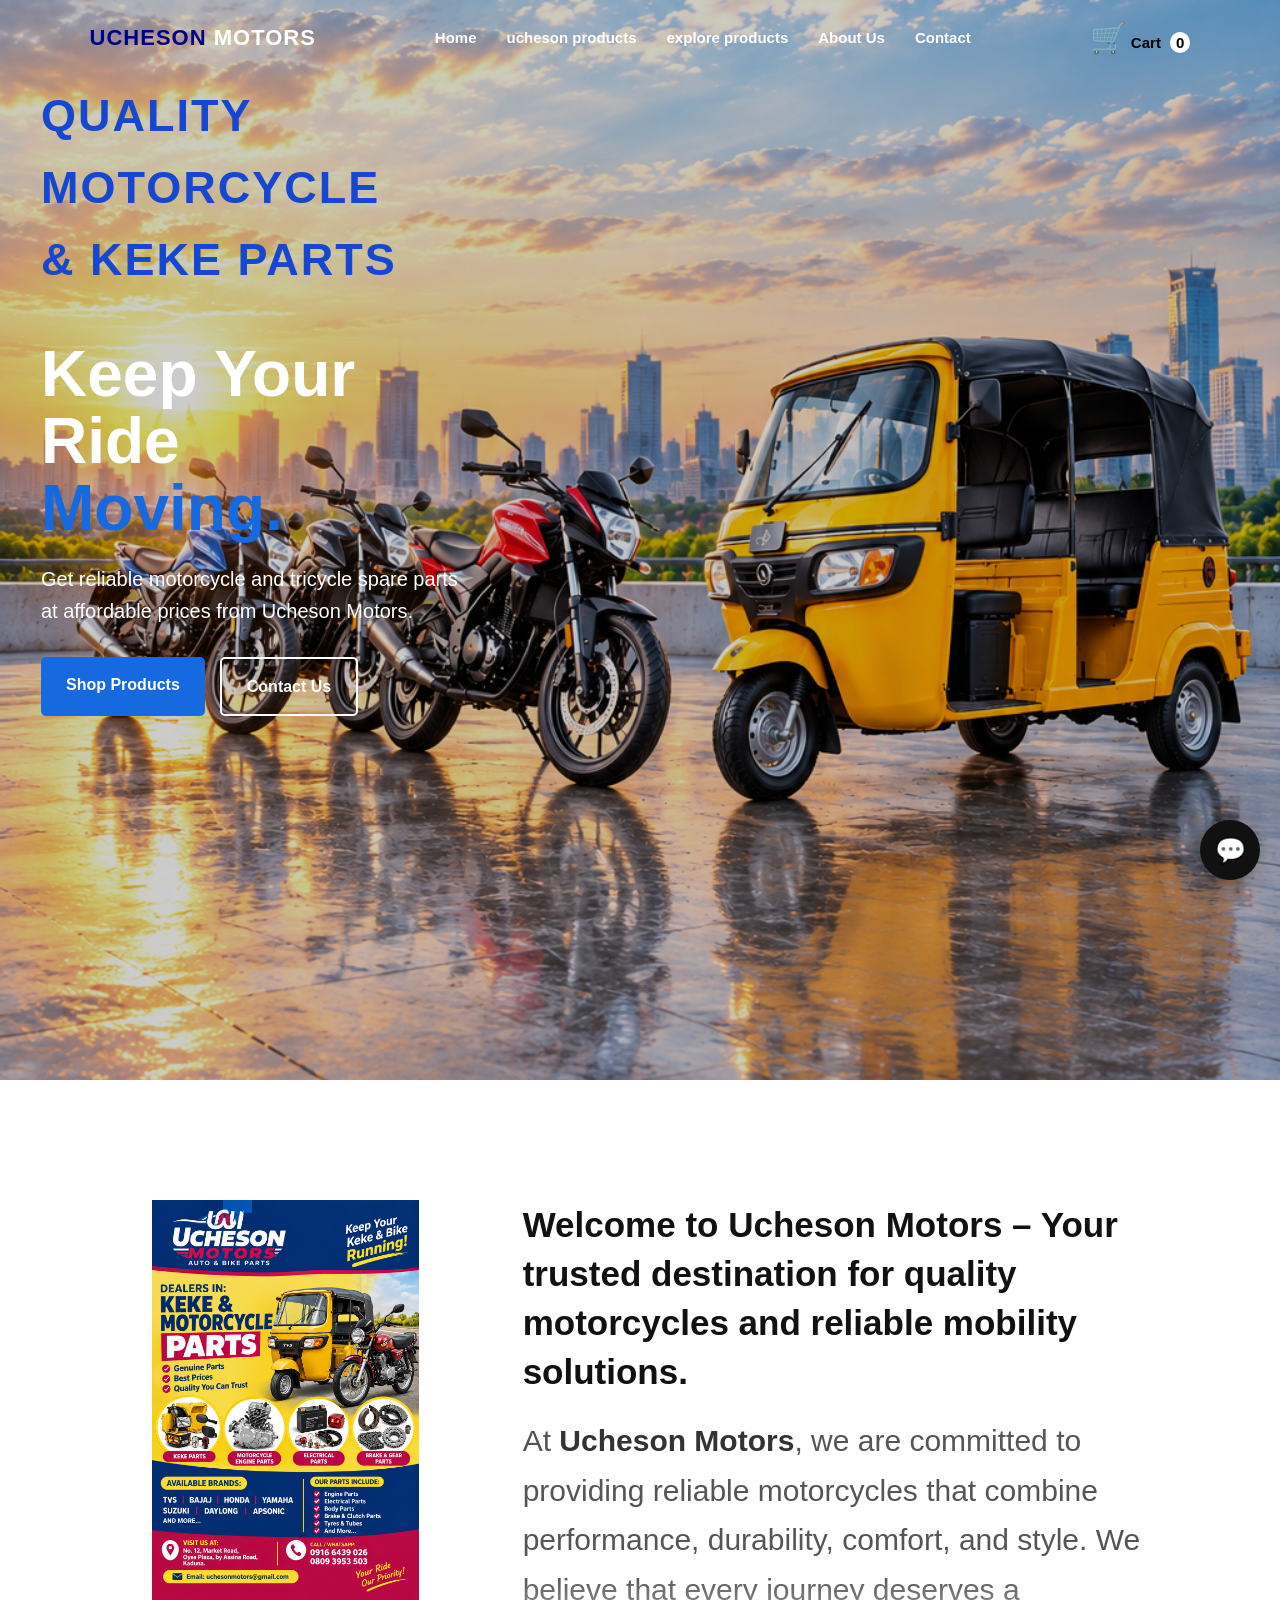
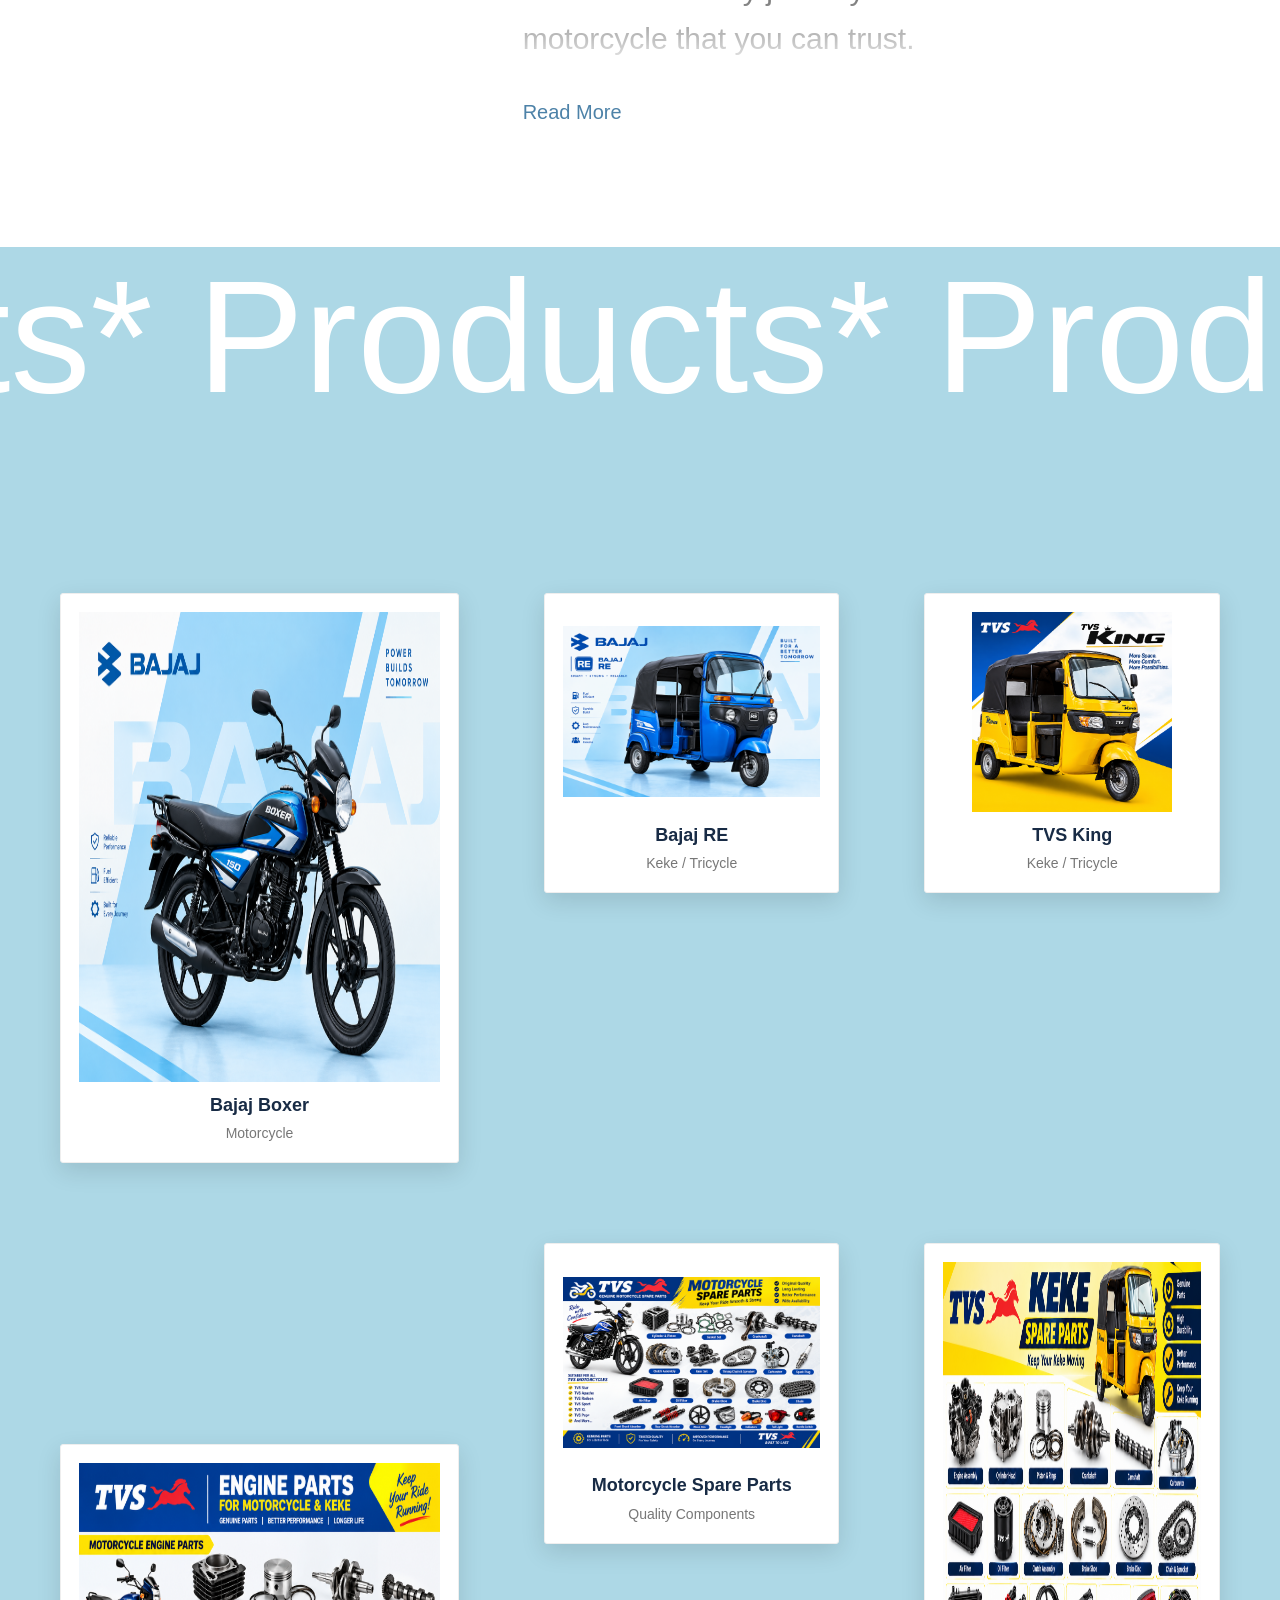
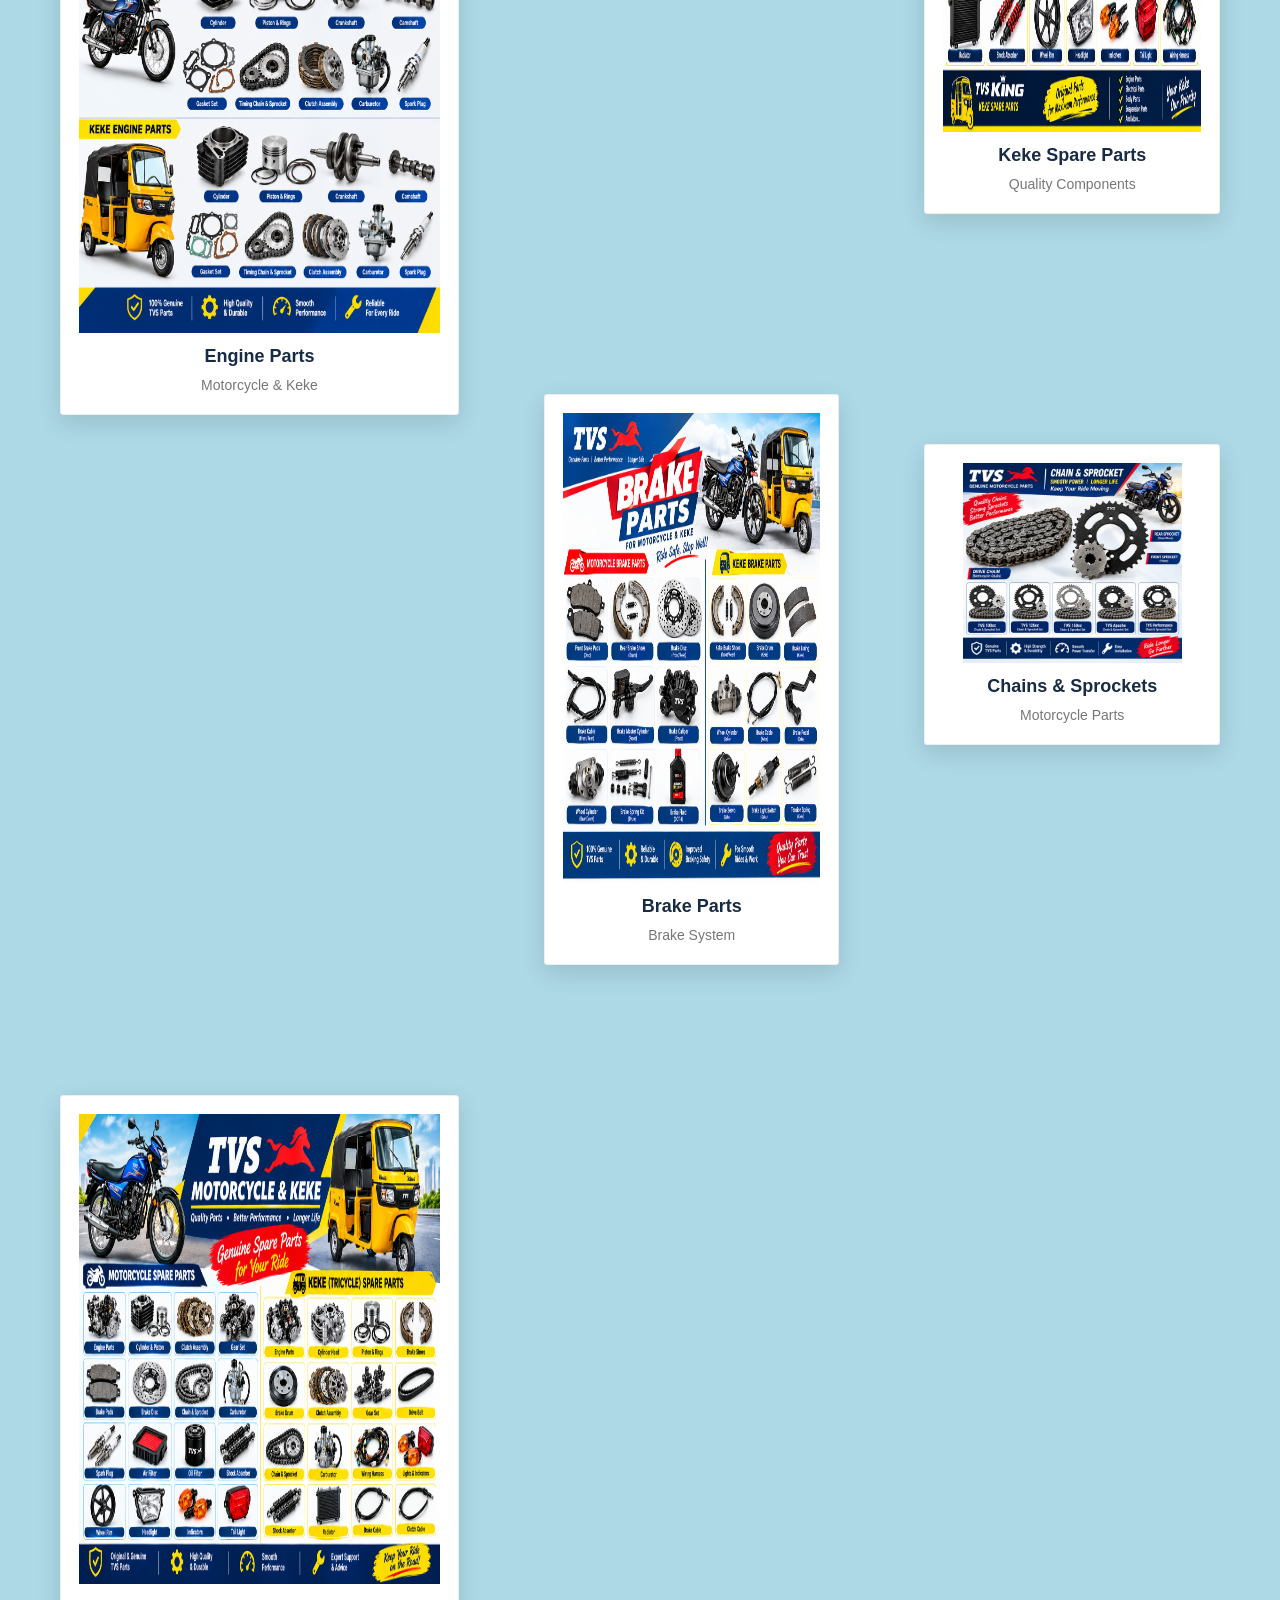
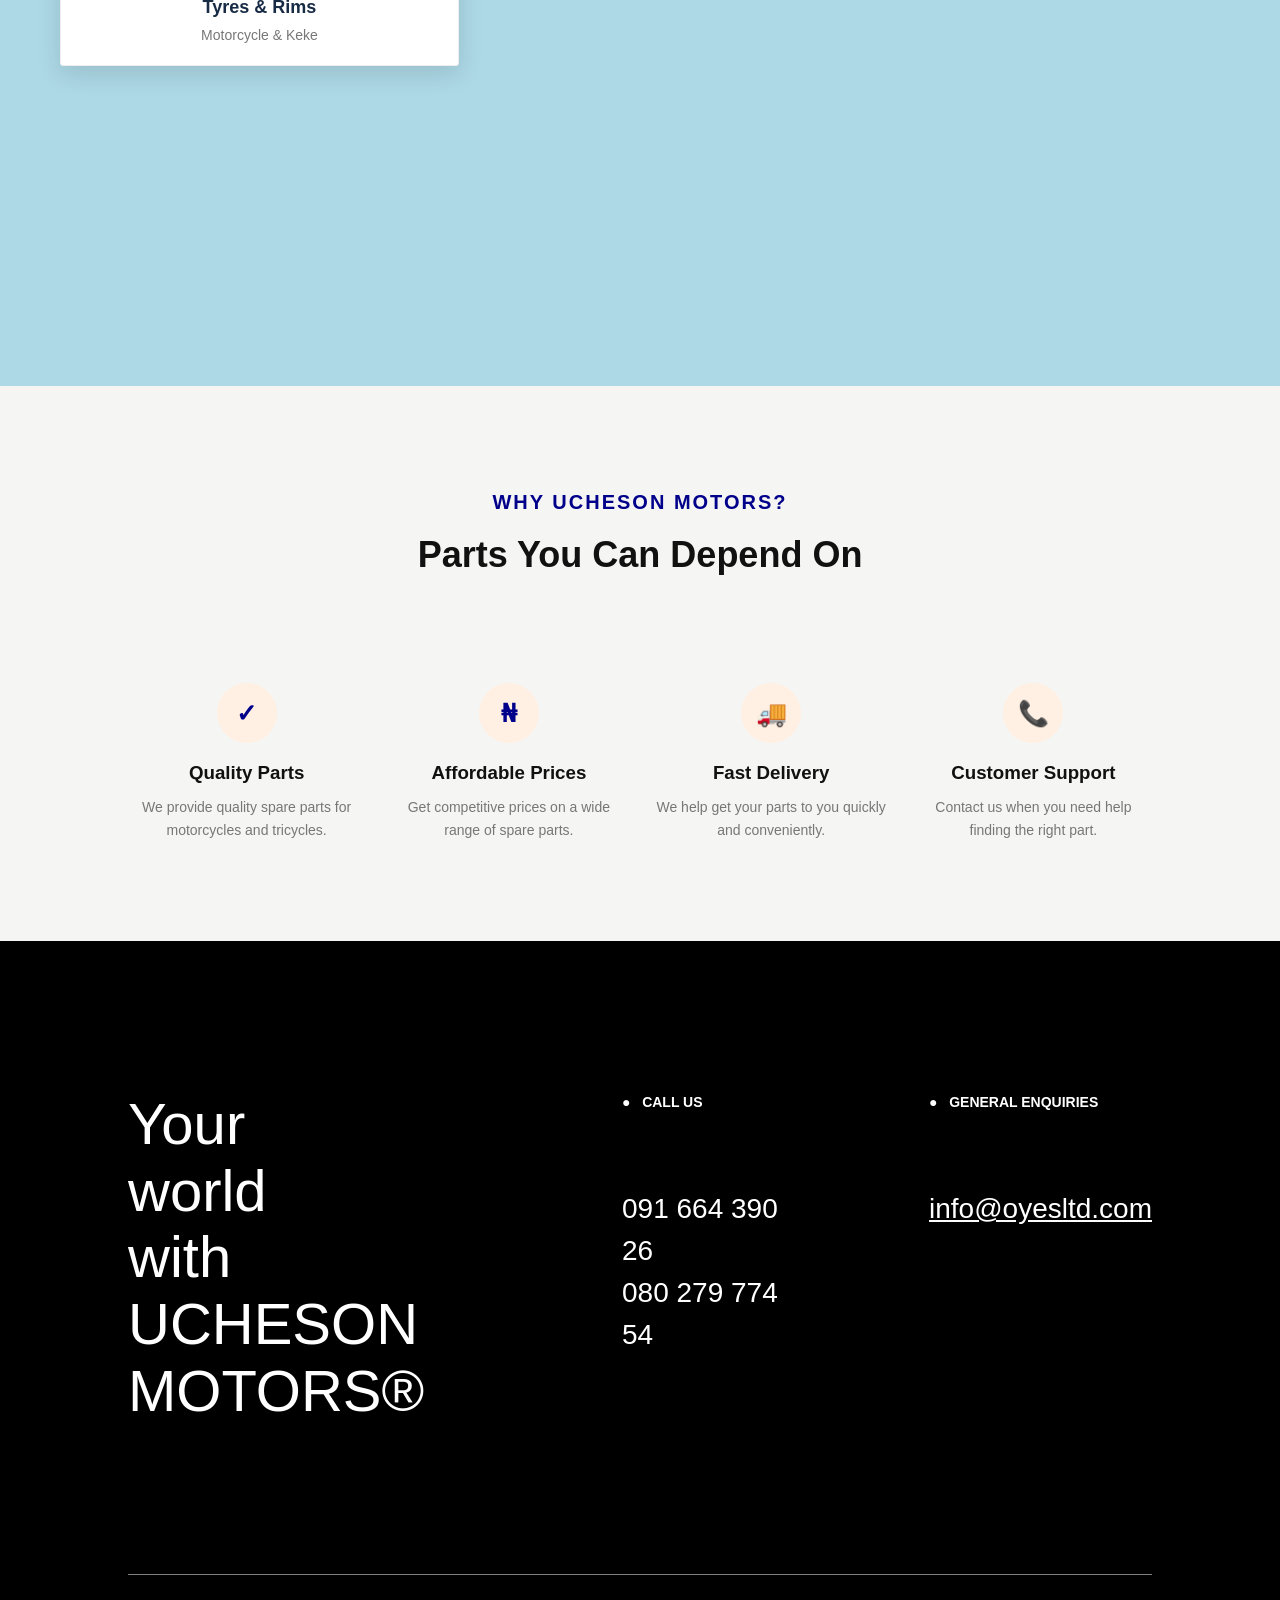
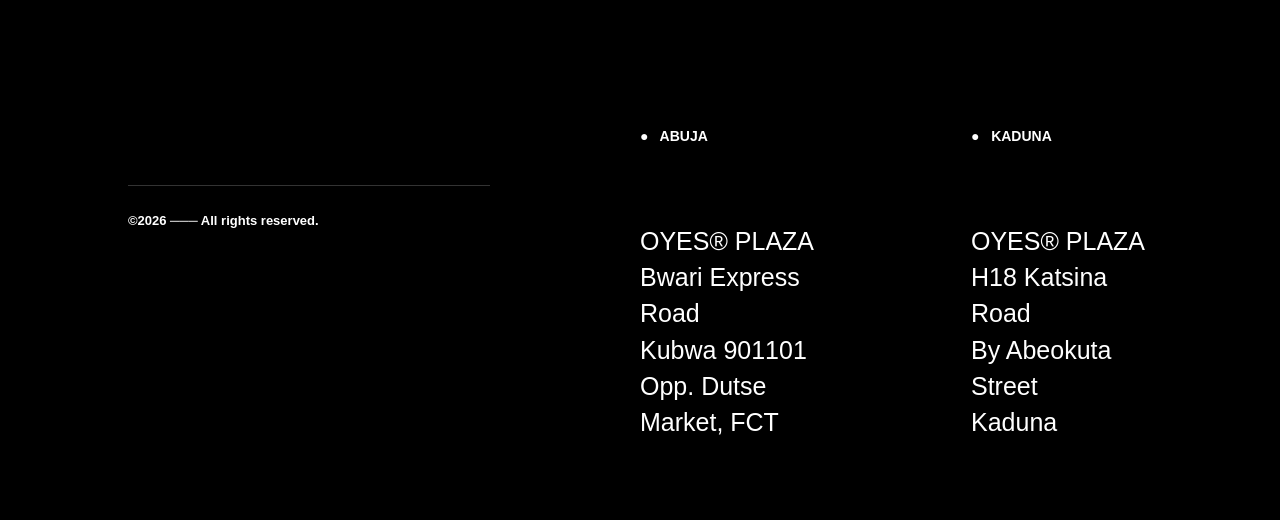
==== index.html @ 1934c869 "index.html" ====
<!DOCTYPE html>
<html lang="en">
<head>
    <meta charset="UTF-8">
    <meta name="viewport" content="width=device-width, initial-scale=1.0">

    <title>Ucheson Motors | Motorcycle & Keke Spare Parts</title>

    <!-- CSS -->
    <link rel="stylesheet" href="style.css">
</head>
<body>
    <!-- ================= HEADER ================= -->
    <header class="header">
        <div class="logo">
            <span>UCHESON</span> MOTORS
        </div>


        <nav class="navbar" id="navbar">
            <a href="index.html">Home</a>
            <a href="products.html"> ucheson products</a>
            <a href="explore.html">explore products</a>
            <a href="aboutus.html">About Us</a>
            <a href="contactus.html">Contact</a>
        </nav>
       <style>
        .navbar a {
            color: white;
        }
       </style>
        

        <div class="header-actions">

            <button class="cart-button" onclick="openCart()">
                🛒 Cart
                <span id="cart-count">0</span>
            </button>

            <button class="menu-button" onclick="toggleMenu()">
                ☰
            </button>

        </div>

    </header>


    <!-- ================= HERO ================= -->

  <section class="hero" id="home">
    <div class="hero-content">
        <p class="hero-small">
            QUALITY <br>
             MOTORCYCLE <br>
             & KEKE PARTS
        </p>
        <h1>
            Keep Your  <br>
             Ride <br>

            <span>Moving.</span>
        </h1>

        <p class="hero-description">
            Get reliable motorcycle and tricycle spare parts <br>

            at affordable prices from Ucheson Motors.
        </p>

        <div class="hero-buttons">

            <a href="products.html" class="primary-button">
                Shop Products
            </a>

            <a href="contactus.html" class="secondary-button">
                Contact Us
            </a>

        </div>

    </div>
    

</section>


    <!-- ================= WHY CHOOSE US ================= -->
    <section class="about-ucheson">

    <div class="about-image">
        <img src="images/OYES FLYER.png" alt="Ucheson Motors Motorcycle">
    </div>

    <div class="about-content">

        <h2>
            Welcome to Ucheson Motors – Your trusted destination for
            quality motorcycles and reliable mobility solutions.
        </h2>

        <!-- VISIBLE + HIDDEN SPEECH -->
        <div class="speech-container">

            <div class="speech">

                <p>
                    At <strong>Ucheson Motors</strong>, we are committed to
                    providing reliable motorcycles that combine performance,
                    durability, comfort, and style. We believe that every
                    journey deserves a motorcycle that you can trust.
                </p>

                <p>
                    A motorcycle is more than just a means of transportation.
                    It represents freedom, opportunity, movement, and progress.
                    Whether you are travelling to work, running a business,
                    making deliveries, or simply enjoying the freedom of the
                    open road, we are here to help you move forward.
                </p>

                <p>
                    Our goal goes beyond simply selling motorcycles. At
                    <strong>Ucheson Motors</strong>, we are dedicated to
                    providing quality products, honest service, professional
                    guidance, and dependable support to every customer who
                    chooses to ride with us.
                </p>

                <p>
                    We understand that choosing the right motorcycle is an
                    important decision. That is why our team is committed to
                    helping you find a motorcycle that matches your lifestyle,
                    your needs, and your ambitions.
                </p>

                <p>
                    From your first enquiry to your ownership experience,
                    your satisfaction remains at the heart of what we do.
                    We don't just sell motorcycles — we build relationships
                    with the people who ride them.
                </p>

                <p>
                    Every motorcycle represents a new journey, a new
                    opportunity, and another step towards achieving your goals.
                </p>

                <p>
                    Our vision is clear: to make reliable mobility accessible
                    to individuals, businesses, and communities. We want to
                    help people move faster, work smarter, grow their
                    businesses, and reach new destinations with confidence.
                </p>

                <p>
                    As we continue to grow, our commitment remains the same:
                    <strong>quality, reliability, customer satisfaction,
                    and progress.</strong>
                </p>

                <p>
                    We are proud to be part of your journey and we look forward
                    to travelling many more roads with you.
                </p>

                <h3>
                    UCHESON MOTORS® – Moving People. Powering Journeys.
                    Driving the Future.
                </h3>

            </div>

            <!-- FADE EFFECT -->
            <div class="speech-fade"></div>

        </div>

        <!-- READ MORE -->
        <button class="read-more-btn">
            Read More
        </button>

    </div>

</section>

<!-- =========================
     UCHESON MOTORS PRODUCTS
========================= -->


<section class="products-section">
    <h1 class="products-title">Products* Products* Products* Products* Products* Products* Products* Products* Products*</h1>

    <div class="products-container">

        <!-- PRODUCT 1 - LARGE -->
        <div class="product-card product-large">
            <img src="images/bajaj boxer image.png" alt="Bajaj Boxer Motorcycle">

            <h3>Bajaj Boxer</h3>
            <p>Motorcycle</p>
        </div>


        <!-- PRODUCT 2 - SMALL -->
        <div class="product-card product-small">
            <img src="images/bajaj re keke.png" alt="Bajaj RE Keke">

            <h3>Bajaj RE</h3>
            <p>Keke / Tricycle</p>
        </div>


        <!-- PRODUCT 3 - SMALL -->
        <div class="product-card product-small">
            <img src="images/tvs keke.png" alt="TVS King Keke">

            <h3>TVS King</h3>
            <p>Keke / Tricycle</p>
        </div>


        <!-- PRODUCT 4 - SMALL -->
        <div class="product-card product-small">
            <img src="images/motorcycle spare parts.png" alt="Motorcycle Spare Parts">

            <h3>Motorcycle Spare Parts</h3>
            <p>Quality Components</p>
        </div>


        <!-- PRODUCT 5 - LARGE -->
        <div class="product-card product-large">
            <img src="images/keke parts.png" alt="Keke Spare Parts">

            <h3>Keke Spare Parts</h3>
            <p>Quality Components</p>
        </div>


        <!-- PRODUCT 6 - SMALL -->
        <div class="product-card product-large engine-parts">
            <img src="images/engine parts.png" alt="Engine Parts">

            <h3>Engine Parts</h3>
            <p>Motorcycle & Keke</p>
        </div>


        <!-- PRODUCT 7 - SMALL -->
        <div class="product-card product-large brake-parts">
            <img src="images/breake parts.png" alt="Brake Parts">

            <h3>Brake Parts</h3>
            <p>Brake System</p>
        </div>


        <!-- PRODUCT 8 - SMALL -->
        <div class="product-card product-small chain-sprocket">
            <img src="images/sporket.png" alt="Chain and Sprocket">

            <h3>Chains & Sprockets</h3>
            <p>Motorcycle Parts</p>
        </div>


        <!-- PRODUCT 9 - LARGE -->
        <div class="product-card product-large tyres-rims">
            <img src="images/TVS  mahins.png" alt="Motorcycle and Keke Tyres">

            <h3>Tyres & Rims</h3>
            <p>Motorcycle & Keke</p>
        </div>

    </div>

</section>



    <section class="features">

        <div class="section-title">

            <p>WHY UCHESON MOTORS?</p>

            <h2>
                Parts You Can Depend On
            </h2>

        </div>


        <div class="feature-container">

            <div class="feature">

                <div class="feature-icon">
                    ✓
                </div>

                <h3>
                    Quality Parts
                </h3>

                <p>
                    We provide quality spare parts for motorcycles
                    and tricycles.
                </p>

            </div>


            <div class="feature">

                <div class="feature-icon">
                    ₦
                </div>

                <h3>
                    Affordable Prices
                </h3>

                <p>
                    Get competitive prices on a wide range
                    of spare parts.
                </p>

            </div>


            <div class="feature">

                <div class="feature-icon">
                    🚚
                </div>

                <h3>
                    Fast Delivery
                </h3>

                <p>
                    We help get your parts to you quickly
                    and conveniently.
                </p>

            </div>


            <div class="feature">

                <div class="feature-icon">
                    📞
                </div>

                <h3>
                    Customer Support
                </h3>

                <p>
                    Contact us when you need help finding
                    the right part.
                </p>

            </div>

        </div>

    </section>

    <!-- ================= CART ================= -->

    <div class="cart-overlay" id="cartOverlay">

        <div class="cart">

            <div class="cart-header">

                <h2>
                    Your Cart
                </h2>

                <button onclick="closeCart()">
                    ✕
                </button>

            </div>


            <div
                class="cart-items"
                id="cartItems"
            >
                <p class="empty-cart">
                    Your cart is empty.
                </p>
            </div>


            <div class="cart-footer">

                <div class="cart-total">

                    <span>
                        Total:
                    </span>

                    <strong id="cartTotal">
                        ₦0
                    </strong>

                </div>

                <button
                    class="checkout-button"
                    onclick="checkout()"
                >
                    Checkout
                </button>

            </div>

        </div>

    </div>


    <!-- ================= FOOTER ================= -->

  <footer class="footer">

    <div class="footer-top">

        <!-- Left side -->
        <div class="footer-title">
            <h2>Your<br>
                world<br>
                with<br>
                UCHESON MOTORS®
            </h2>
        </div>

        <!-- Call Us -->
        <div class="footer-column">
            <h4>● &nbsp; CALL US</h4>
            <p>091 664 390 26</p>
            <p>080 279 774 54</p>
        </div>

        <!-- General Enquiries -->
        <div class="footer-column">
            <h4>● &nbsp; GENERAL ENQUIRIES</h4>
            <p>
                <a href="mailto:info@oyesltd.com">
                    info@oyesltd.com
                </a>
            </p>
        </div>

    </div>


    <div class="footer-line"></div>


    <div class="footer-bottom">

        <!-- Copyright -->
        <div class="copyright">
            ©2026 ─── All rights reserved.
        </div>

        <!-- Abuja -->
        <div class="location">
            <h4>● &nbsp; ABUJA</h4>
            <p>
                OYES® PLAZA<br>
                Bwari Express<br>
                Road<br>
                Kubwa 901101<br>
                Opp. Dutse<br>
                Market, FCT
            </p>
        </div>

        <!-- Kaduna -->
        <div class="location">
            <h4>● &nbsp; KADUNA</h4>
            <p>
                OYES® PLAZA<br>
                H18 Katsina Road<br>
                By Abeokuta<br>
                Street<br>
                Kaduna
            </p>
        </div>

    </div>

</footer>

<script src="script.js"></script>
</body>
</html>


<!-- CHATBOT -->

<button
    id="chatbotButton"
    onclick="openChatbot()"
    style="
        position: fixed;
        right: 20px;
        bottom: 20px;
        width: 60px;
        height: 60px;
        border-radius: 50%;
        border: none;
        background: #111;
        color: white;
        font-size: 25px;
        cursor: pointer;
        z-index: 999999;
        box-shadow: 0 5px 20px rgba(0,0,0,0.3);
    ">
    💬
</button>

<iframe
    id="chatbotFrame"
    src="chatbot.html"
    style="
        display: none;
        position: fixed;
        right: 20px;
        bottom: 20px;
        width: 390px;
        height: 580px;
        border: none;
        z-index: 999998;
    ">
</iframe>

<script>

function openChatbot() {

    document.getElementById("chatbotButton").style.display = "none";

    document.getElementById("chatbotFrame").style.display = "block";

}

window.addEventListener("message", function(event) {

    if (
        event.data &&
        event.data.type === "CLOSE_UCHESON_CHATBOT"
    ) {

        document.getElementById("chatbotFrame").style.display = "none";

        document.getElementById("chatbotButton").style.display = "block";

    }

});

</script>
---- style.css ----
/* =========================
   GENERAL
========================= */

* {
    margin: 0;
    padding: 0;
    box-sizing: border-box;
}

html {
    scroll-behavior: smooth;
}

body {
    font-family: Arial, Helvetica, sans-serif;
    background: #f6f7f9;
    color: #222;
    line-height: 1.6;
}

a {
    text-decoration: none;
    color: inherit;
}

button {
    font-family: inherit;
    cursor: pointer;
}

img {
    width: 100%;
    display: block;
}


/* =========================
   HEADER
========================= */

.header {
    width: 100%;
    height: 75px;
    background: rgb(49, 48, 48);
    color: white;

    display: flex;
    align-items: center;
    justify-content: space-between;

    padding: 0 7%;

    position: sticky;
    top: 0;
    z-index: 1000;
}

.logo {
    font-size: 22px;
    font-weight: 800;
    letter-spacing: 1px;
}
.logo-ucheson-products{
    color: darkblue;
     font-size: 22px;
    font-weight: 800;
    letter-spacing: 1px;
}

.logo span {
    color: darkblue;
}

.navbar {
    display: flex;
    gap: 30px;
}

.navbar a {
    color: black;
    font-size: 15px;
    transition: 0.3s;
    font-weight: 700;
}

.navbar a:hover {
    color: darkblue;
}

.header-actions {
    display: flex;
    align-items: center;
    gap: 12px;
}

.cart-button {
    border: none;
    background: none;
    color: black
    padding: 50px 45px;
    border-radius: 0px;
    font-weight: bold;
    font-size: 15px;
}
.cart-button:first-letter {
font-size: 30px;
}

#cart-count {
    background: white;
    color: black;
    padding: 2px 6px;
    border-radius: 50%;
    margin-left: 5px;
}

.menu-button {
    display: none;
    background: transparent;
    color: white;
    border: none;
    font-size: 45px;
}

/* HEADER SITS ON TOP OF THE BACKGROUND IMAGE */
.header {
    position: absolute;
    top: 0;
    left: 0;
    width: 100%;
    z-index: 1000;

    background: transparent !important;
    box-shadow: none !important;
}

/* NAVIGATION */
.navbar {
    background: transparent !important;
}

/* LOGO */
.logo {
    background: transparent !important;
}

/* CART */
.header-actions {
    background: transparent !important;
}

/* Keep the wallpaper behind everything */
.hero {
    position: relative;
    min-height: 100vh;
    background-size: cover;
    background-position: center;
    background-repeat: no-repeat;
}


/* ================= HERO ================= */

.hero {
    position: relative;
    width: 100%;
    min-height: 120vh;

    background-image: url("images/oyes\ background\ logo.png");
    background-size: 100%;
    background-position: center;
    background-repeat: no-repeat;

    overflow: hidden;
}
/* HERO CONTENT */

.hero-content {
    position: relative;
    z-index: 2;

    width: 100%;
    max-width: 1200px;

    padding-top: 80px;
    padding-left: 01px;
    margin: 0 auto;

    color: white;
}

/* DARK OVERLAY */

.hero::before {
    content: "";
    position: absolute;
    inset: 0;

    background: rgba(0, 0, 0, 0.20);
    z-index: 0;
}



/* SMALL TITLE */

.hero-small {
    color: #1746d1;
    font-size: 45px;
    font-weight: bold;
    letter-spacing: 2px;
    margin-bottom: 45px;
    max-width: 650px;
}



/* MAIN TITLE */

.hero h1 {
    font-size: clamp(45px, 5vw, 70px);
    line-height: 1.05;
    margin: 0 0 20px;
    color: white;
}

.hero h1 span {
    color: #1769e0;
}


/* DESCRIPTION */

.hero-description {
    font-size: 20px;
    max-width: 55s0px;
    line-height: 1.6;
    margin-bottom: 30px;
}


/* BUTTONS */

.hero-buttons {
    display: flex;
    gap: 15px;
    flex-wrap: wrap;
}

.primary-button,
.secondary-button {
    display: inline-block;
    padding: 15px 25px;
    text-decoration: none;
    border-radius: 5px;
    font-weight: bold;
}

.primary-button {
    background: #1769e0;
    color: white;
}

.secondary-button {
    border: 2px solid white;
    color: white;
}




/* =========================
   SEARCH
========================= */

.search-section {
    padding: 30px 7%;
    background: white;
}

.search-box {
    max-width: 900px;
    margin: auto;

    display: flex;
}

.search-box input {
    flex: 1;
    padding: 16px;
    border: 1px solid #ddd;
    border-radius: 5px 0 0 5px;
    outline: none;
    font-size: 16px;
}

.search-box button {
    border: none;
    background: darkblue;
    color: white;
    padding: 0 25px;
    font-weight: bold;
    border-radius: 0 5px 5px 0;
}


/* =========================
   SECTION TITLES
========================= */

.section-title {
    text-align: center;
    margin-bottom: 100px;
}

.section-title p,
.section-label {
    color: darkblue;
    font-weight: bold;
    font-size: 20px;
    letter-spacing: 2px;
}

.section-title h2 {
    font-size: 36px;
    margin-top: 8px;
}


/* =========================
   CATEGORIES
========================= */

.categories {
    padding: 80px 7%;
}

.category-container {
    display: grid;
    grid-template-columns: repeat(4, 1fr);
    gap: 20px;
}

.category-card {
    border: none;
    background: white;
    padding: 35px 20px;
    border-radius: 10px;
    text-align: center;

    box-shadow: 0 5px 20px rgba(0,0,0,0.06);

    transition: 0.3s;
}

.category-card:hover {
    transform: translateY(-7px);
    box-shadow: 0 12px 30px rgba(0,0,0,0.12);
}

.category-icon {
    font-size: 45px;
    margin-bottom: 15px;
}

.category-card h3 {
    margin-bottom: 5px;
}

.category-card p {
    color: #777;
}


/* =========================
   PRODUCTS
========================= */

.products-section {
    padding: 80px 7%;
    background: white;
}

.products-grid {
    display: grid;
    grid-template-columns: repeat(3, 1fr);
    gap: 25px;
}

.product-card {
    background: white;
    border: 1px solid #eee;
    border-radius: 10px;
    overflow: hidden;

    transition: 0.3s;
}

.product-card:hover {
    transform: translateY(-5px);
    box-shadow: 0 10px 30px rgba(0,0,0,0.1);
}

.product-image {
    height: 240px;
    position: relative;
    background: #eee;
}

.product-image img {
    height: 100%;
    object-fit: cover;
}

.product-tag {
    position: absolute;
    top: 15px;
    left: 15px;

    background: darkblue;
    color: white;

    padding: 5px 10px;
    border-radius: 4px;

    font-size: 12px;
    font-weight: bold;
}

.product-info {
    padding: 20px;
}

.product-category {
    color: darkblue;
    font-size: 12px;
    font-weight: bold;
    text-transform: uppercase;
}

.product-info h3 {
    margin: 5px 0 10px;
    font-size: 19px;
}

.product-description {
    color: #777;
    font-size: 14px;
    margin-bottom: 20px;
}

.product-bottom {
    display: flex;
    justify-content: space-between;
    align-items: center;
    gap: 10px;
}

.product-bottom strong {
    font-size: 19px;
}

.product-bottom button {
    background: #111;
    color: white;
    border: none;

    padding: 10px 13px;
    border-radius: 5px;
}

.product-bottom button:hover {
    background: darkblue;
}


/* =========================
   FEATURES
========================= */

.features {
    padding: 100px 10%;
}

.feature-container {
    display: grid;
    grid-template-columns: repeat(4, 1fr);
    gap: 25px;
}

.feature {
    text-align: center;
}

.feature-icon {
    width: 60px;
    height: 60px;

    display: flex;
    align-items: center;
    justify-content: center;

    margin: auto auto 15px;

    border-radius: 50%;
    background: #fff0e3;
    color: darkblue;

    font-size: 25px;
    font-weight: bold;
}

.feature h3 {
    margin-bottom: 8px;
}

.feature p {
    color: #777;
    font-size: 14px;
}


/* =========================
   ABOUT
========================= */

.about {
    padding: 80px 7%;
    background: white;

    display: grid;
    grid-template-columns: 1fr 1fr;
    gap: 60px;
    align-items: center;
}

.about-image {
    height: 400px;
    overflow: hidden;
    border-radius: 10px;
}

.about-image img {
    height: 100%;
    object-fit: cover;
}

.about-content h2 {
    font-size: 42px;
    line-height: 1.15;
    margin: 10px 0 20px;
}

.about-content p {
    color: #666;
    margin-bottom: 20px;
}


/* =========================
   CONTACT
========================= */

.contact {
    padding: 80px 7%;
}

.contact-container {
    display: grid;
    grid-template-columns: 1fr 1fr;
    gap: 50px;
    max-width: 1000px;
    margin: auto;
}

.contact-item {
    display: flex;
    gap: 20px;
    margin-bottom: 30px;
}

.contact-item > span {
    font-size: 30px;
}

.contact-item p {
    color: #777;
}

.contact-form {
    background: white;
    padding: 30px;
    border-radius: 10px;
}

.contact-form input,
.contact-form textarea {
    width: 100%;
    padding: 14px;
    margin-bottom: 15px;

    border: 1px solid #ddd;
    border-radius: 5px;

    outline: none;
    font-size: 15px;
}

.contact-form input:focus,
.contact-form textarea:focus {
    border-color: darkblue;
}

.contact-form button {
    width: 100%;
    padding: 14px;

    background: darkblue;
    color: white;

    border: none;
    border-radius: 5px;

    font-weight: bold;
}


/* =========================
   CART
========================= */

.cart-overlay {
    position: fixed;
    inset: 0;

    background: rgba(0,0,0,0.65);

    z-index: 2000;

    display: none;
}

.cart-overlay.active {
    display: block;
}

.cart {
    position: absolute;
    right: 0;
    top: 0;

    height: 100%;
    width: min(450px, 100%);

    background: white;

    display: flex;
    flex-direction: column;
}

.cart-header {
    padding: 20px;

    display: flex;
    justify-content: space-between;
    align-items: center;

    border-bottom: 1px solid #ddd;
}

.cart-header button {
    border: none;
    background: none;
    font-size: 22px;
}

.cart-items {
    flex: 1;
    overflow-y: auto;
    padding: 20px;
}

.empty-cart {
    text-align: center;
    color: #777;
    margin-top: 50px;
}

.cart-item {
    display: flex;
    justify-content: space-between;
    align-items: center;

    padding: 15px 0;

    border-bottom: 1px solid #eee;
}

.cart-item-info h4 {
    margin-bottom: 5px;
}

.cart-item-info p {
    color: darkblue;
    font-weight: bold;
}

.quantity-controls {
    display: flex;
    align-items: center;
    gap: 8px;
}

.quantity-controls button {
    width: 28px;
    height: 28px;

    border: none;
    background: #eee;
    border-radius: 4px;
}

.remove-button {
    color: red;
    border: none;
    background: none;
    margin-top: 5px;
}

.cart-footer {
    padding: 20px;
    border-top: 1px solid #ddd;
}

.cart-total {
    display: flex;
    justify-content: space-between;

    font-size: 20px;
    margin-bottom: 15px;
}

.checkout-button {
    width: 100%;
    padding: 15px;

    background: #111;
    color: white;

    border: none;
    border-radius: 5px;

    font-weight: bold;
}


/* ================= FOOTER ================= */

.footer {
    background: black;
    color: white;
    padding: 150px 10% 80px;
    font-family: Arial, sans-serif;
    min-height: 1000px;
    box-sizing: border-box;
}

/* Top section */
.footer-top {
    display: grid;
    grid-template-columns: 2fr 1fr 1fr;
    gap: 120px;
    align-items: start;
}

/* Big text */
.footer-title h2 {
    font-size: 58px;
    font-weight: 400;
    line-height: 1.15;
    margin: 0;
}

/* Footer columns */
.footer-column h4,
.location h4 {
    font-size: 14px;
    font-weight: 800;
    margin: 0 0 75px;
}

.footer-column p {
    font-size: 28px;
    line-height: 1.5;
    margin: 0;
}

.footer-column a {
    color: white;
    text-decoration: underline;
}

/* Horizontal line */
.footer-line {
    height: 1px;
    background: grey;
    margin: 150px 0 150px;
    width: 100%;
}

/* Bottom section */
.footer-bottom {
    display: grid;
    grid-template-columns: 2fr 1fr 1fr;
    gap: 150px;
    align-items: start;
}

.copyright {
    font-size: 20px;
    font-weight: 600;
    margin-top: 260px;
}

.location h4 {
    margin-bottom: 75px;
}

.location p {
    font-size: 25px;
    line-height: 1.45;
    margin: 0;
}


/* ================= MOBILE ================= */

@media (max-width: 768px) {

    .footer {
        padding: 60px 25px 40px;
    }

    .footer-top,
    .footer-bottom {
        grid-template-columns: 1fr;
        gap: 50px;
    }

    .footer-title h2 {
        font-size: 45px;
    }

    .footer-column p,
    .location p {
        font-size: 20px;
    }

    .footer-line {
        margin: 60px 0;
    }

    .copyright {
        margin-top: 0;
    }
}




/* =========================
   RESPONSIVE
========================= */

@media (max-width: 900px) {

    .navbar {
        position: absolute;
        top: 75px;
        left: 0;
        width: 100%;

        background: #111;

        flex-direction: column;
        gap: 0;

        display: none;
    }

    .navbar.active {
        display: flex;
    }

    .navbar a {
        padding: 15px 7%;
        border-top: 1px solid #333;
    }

    .menu-button {
        display: block;
    }

    .hero {
        grid-template-columns: 1fr;
    }

    .hero-image {
        height: 350px;
    }

    .category-container {
        grid-template-columns: repeat(2, 1fr);
    }

    .products-grid {
        grid-template-columns: repeat(2, 1fr);
    }

    .feature-container {
        grid-template-columns: repeat(2, 1fr);
    }

    .about {
        grid-template-columns: 1fr;
    }

    .contact-container {
        grid-template-columns: 1fr;
    }

    .footer-container {
        grid-template-columns: repeat(2, 1fr);
    }
}


@media (max-width: 600px) {

    .header {
        padding: 0 5%;
    }

    .logo {
        font-size: 17px;
    }

    .cart-button {
        padding: 8px 10px;
    }

    .hero {
        padding: 50px 5%;
    }

    .hero h1 {
        font-size: 48px;
    }

    .hero-image {
        height: 280px;
    }

    .categories,
    .products-section,
    .features,
    .about,
    .contact {
        padding: 60px 5%;
    }

    .section-title h2 {
        font-size: 29px;
    }

    .category-container,
    .products-grid,
    .feature-container {
        grid-template-columns: 1fr;
    }

    .product-image {
        height: 250px;
    }

    .about-content h2 {
        font-size: 32px;
    }

    .footer-container {
        grid-template-columns: 1fr;
        padding: 50px 5%;
    }

    .search-section {
        padding: 20px 5%;
    }

    .search-box {
        flex-direction: column;
        gap: 10px;
    }

    .search-box input {
        border-radius: 5px;
    }

    .search-box button {
        padding: 13px;
        border-radius: 5px;
    }
}

/* =========================================
   UCHESON MOTORS SECTION
========================================= */

.about-ucheson {
    display: grid;
    grid-template-columns: 1fr 2fr;
    gap: 80px;

    padding: 120px 10%;

    background: white;
    color: #222;

    align-items: start;
}


/* IMAGE */


.about-image img {
    width: 100%;
    max-width: 600px;
    height: 100%;

    display: block;
    object-fit: contain;
}


/* CONTENT */

.about-content {
    max-width: 1000px;
}


/* HEADING */

.about-content h2 {
    font-size: 35px;
    line-height: 1.4;

    font-weight: 700;

    margin: 0 0 20px;

    color: #111;
}


/* SPEECH */

.speech-container {
    position: relative;

    max-height: 260px;

    overflow: hidden;

    transition: max-height 0.7s ease;
}


/* PARAGRAPHS */

.speech p {
    font-size: 30px;

    line-height: 1.65;

    margin: 0 0 20px;

    color: #555;
}


/* BOLD WORDS */

.speech strong {
    color: #333;
    font-weight: 700;
}


/* FINAL HEADING */

.speech h3 {
    font-size: 30px;

    line-height: 1.5;

    margin-top: 30px;

    color: #222;
}


/* =========================================
   FADE AT THE BOTTOM
========================================= */

.speech-fade {
    position: absolute;

    bottom: 0;
    left: 0;

    width: 100%;
    height: 100px;

    background: linear-gradient(
        transparent,
        white
    );

    pointer-events: none;

    transition: opacity 0.4s ease;
}


/* =========================================
   READ MORE BUTTON
========================================= */

.read-more-btn {
    margin-top: 25px;

    padding: 0;

    border: none;

    background: transparent;

    color: #4d82a8;

    font-size: 20px;

    cursor: pointer;

    font-weight: 500;
}

.read-more-btn:hover {
    color: #222;
}


/* =========================================
   WHEN OPEN
========================================= */

.about-content.open .speech-container {
    max-height: 2050px;
}

.about-content.open .speech-fade {
    opacity: 0;
}


/* =========================================
   MOBILE
========================================= */

@media (max-width: 900px) {

    .about-ucheson {
        grid-template-columns: 1fr;

        padding: 80px 7%;

        gap: 50px;
    }

    .about-image img {
        max-width: 500px;
    }

    .speech p {
        font-size: 21px;
    }
}


@media (max-width: 600px) {

    .about-ucheson {
        padding: 60px 6%;
    }

    .about-content h2 {
        font-size: 26px;
    }

    .speech p {
        font-size: 18px;
    }

    .speech h3 {
        font-size: 21px;
    }
}

/* =====================================
   BASIC RESET
===================================== */

* {
    margin: 0;
    padding: 0;
    box-sizing: border-box;
}

body {
    font-family: Arial, Helvetica, sans-serif;
    background-color: white;
}


/* =====================================
   PRODUCTS SECTION
===================================== */

.products-section {

    width: 100%;

    padding: 90px 60px 120px;

    /* YOUR BACKGROUND IMAGE */
    background-color: lightblue;

    background-size: cover;
    background-position: center;
    background-repeat: no-repeat;

    /*
       BACKGROUND STAYS STAGNANT
       WHILE PRODUCTS SCROLL
    */
    background-attachment: fixed;
}

.products-title {
    position: sticky;

    top: 50%;
    left: 50%;

    transform: translate(-50%, -50%);

    font-size: 160px;
    font-weight: 500;
    color: white;

    z-index: 1;
    pointer-events: none;
    white-space: nowrap;

    transition: transform 0.3s linear;
}

.products-section {
    position: relative;
    width: 100%;
    padding: 90px 60px 120px;
}
.product-card {
    position: relative;
    z-index: 10;
}

.products-section-ucheson-products{

    width: 100%;

    padding: 90px 60px 120px;

    /* YOUR BACKGROUND IMAGE */
    background-color: white;

    background-size: cover;
    background-position: center;
    background-repeat: no-repeat;

    /*
       BACKGROUND STAYS STAGNANT
       WHILE PRODUCTS SCROLL
    */
    background-attachment: fixed;
}


/* =====================================
   PRODUCT CONTAINER
===================================== */

.products-container {

    max-width: 1250px;

    margin: 0 auto;

    display: grid;

    /*
       EXACTLY 3 ACROSS
    */
    grid-template-columns: 1.35fr 1fr 1fr;

    /*
       SPACE BETWEEN PRODUCTS
    */
    column-gap: 85px;

    row-gap: 350px;

    align-items: start;

}


/* =====================================
   PRODUCT CARD
===================================== */

.product-card {

    background: white;

    padding: 18px;

    text-align: center;

    border-radius: 3px;

    box-shadow:
        0 8px 25px rgba(0, 0, 0, 0.12);

    overflow: hidden;

    transition: 0.3s ease;
}


/* =====================================
   HOVER EFFECT
===================================== */

.product-card:hover {

    transform: translateY(-6px);

    box-shadow:
        0 15px 35px rgba(0, 0, 0, 0.20);
}


/* =====================================
   SMALL PRODUCTS
===================================== */

.product-small {

    width: 100%;

    min-height: 275px;
}


/* =====================================
   LARGE PRODUCTS
===================================== */

.product-large {

    width: 100%;

    min-height: 570px;

    grid-row: span 2;
}


/* =====================================
   PRODUCT IMAGES
===================================== */

.product-small img {

    width: 100%;

    height: 200px;

    object-fit: contain;

    display: block;
}


.product-large img {

    width: 100%;

    height: 470px;

    object: 100px;;

    display: block;
}


/* =====================================
   PRODUCT TITLES
===================================== */

.product-card h3 {

    margin-top: 12px;

    color: #182b45;

    font-size: 18px;

    font-weight: 700;

    line-height: 1.3;
}


/* =====================================
   PRODUCT DESCRIPTION
===================================== */

.product-card p {

    margin-top: 5px;

    color: #777;

    font-size: 14px;
}
.engine-parts {
    transform: translateY(-450px);
    min-height: 500px;
}
.chain-sprocket,
.tyres-rims {
    transform: translateY(-200px);
}
.brake-parts {
    transform: translateY(100px);
    min-height: 500px;
}
/* =========================================
   GENERAL
========================================= */

* {
    margin: 0;
    padding: 0;
    box-sizing: border-box;
}

html {
    scroll-behavior: smooth;
}

body {
    font-family: Arial, Helvetica, sans-serif;
    background: #f5f5f3;
    color: #111;
    overflow-x: hidden;
}

a {
    text-decoration: none;
    color: inherit;
}

img {
    width: 100%;
    display: block;
}



.navbar nav {
    display: flex;
    gap: 35px;
}

.navbar nav a {
    font-size: 14px;
    transition: 0.3s;
}

.navbar nav a:hover,
.navbar nav .active {
    color: #e5a400;
}

.nav-btn {
    background: #111;
    color: white;
    padding: 13px 20px;
    border-radius: 30px;
    font-size: 13px;
}
 
/* =========================================
   WHO WE ARE
========================================= */

.who-section {
    min-height: 100vh;
    padding: 150px 7%;
    display: grid;
    grid-template-columns: 25% 75%;
    background: #111;
    color: white;
}

.section-label {
    color: #999;
}

.section-label span {
    color: #e5a400;
    margin-right: 15px;
}

.who-content {
    max-width: 850px;
}

.who-content h2 {
    font-size: clamp(50px, 7vw, 100px);
    line-height: 0.95;
    letter-spacing: -4px;
    margin-bottom: 60px;
}

.who-content p {
    max-width: 650px;
    font-size: 19px;
    line-height: 1.8;
    color: #aaa;
    margin-bottom: 25px;
}


/* =========================================
   SERVICES
========================================= */

.services-section {
    padding: 150px 7%;
}

.services-heading h2 {
    font-size: clamp(50px, 7vw, 95px);
    line-height: 0.95;
    max-width: 850px;
    letter-spacing: -4px;
    margin-bottom: 80px;
}

.service-grid {
    display: grid;
    grid-template-columns: repeat(2, 1fr);
    gap: 20px;
}

.service-card {
    min-height: 350px;
    padding: 40px;
    background: white;
    border-radius: 5px;
    position: relative;
    transition: 0.5s;
}

.service-card:hover {
    transform: translateY(-12px);
    background: #111;
    color: white;
}

.card-number {
    color: #e5a400;
    font-size: 14px;
    margin-bottom: 80px;
}

.service-card h3 {
    font-size: 35px;
    margin-bottom: 20px;
}

.service-card p {
    max-width: 450px;
    line-height: 1.7;
    color: #777;
}

.service-card:hover p {
    color: #aaa;
}

.arrow {
    position: absolute;
    right: 35px;
    bottom: 30px;
    font-size: 35px;
}


/* =========================================
   EXPERTISE
========================================= */

.expert-section {
    background: #e5a400;
    min-height: 160vh;
    padding: 150px 7%;
    position: relative;
}

.expert-sticky {
    position: sticky;
    top: 120px;
    width: 48%;
    z-index: 2;
}

.expert-sticky h2 {
    font-size: clamp(60px, 8vw, 120px);
    line-height: 0.9;
    letter-spacing: -6px;
    margin-bottom: 35px;
}

.expert-description {
    max-width: 450px;
    line-height: 1.7;
}

.expert-cards {
    width: 45%;
    margin-left: auto;
    margin-top: -250px;
}

.expert-card {
    background: #111;
    color: white;
    min-height: 300px;
    margin-bottom: 30px;
    padding: 40px;
    border-radius: 5px;
    transition: 0.5s;
}

.expert-card:nth-child(even) {
    transform: translateX(80px);
}

.expert-card:hover {
    transform: translateY(-15px);
}

.expert-card span {
    color: #e5a400;
}

.expert-card h3 {
    font-size: 40px;
    margin: 70px 0 15px;
}

.expert-card p {
    color: #aaa;
    line-height: 1.6;
}


/* =========================================
   STATS
========================================= */

.stats-section {
    padding: 150px 7%;
    background: #111;
    color: white;
}

.stats-heading h2 {
    font-size: clamp(50px, 7vw, 100px);
    max-width: 850px;
    line-height: 0.95;
    letter-spacing: -5px;
    margin-bottom: 90px;
}

.stats-grid {
    display: grid;
    grid-template-columns: repeat(4, 1fr);
    gap: 15px;
}

.stat-box {
    border: 1px solid #333;
    padding: 40px 25px;
    min-height: 230px;
}

.stat-box strong {
    font-size: 65px;
}

.stat-box > span {
    color: #e5a400;
    font-size: 30px;
}

.stat-box p {
    margin-top: 30px;
    color: #999;
}


/* =========================================
   WHY US
========================================= */

.why-section {
    padding: 100px 7%;
    display: grid;
    grid-template-columns: 45% 55%;
    gap: 80px;
}

.why-image {
    height: 400px;
    overflow: hidden;
}

.why-image img {
    height: 100%;
    object-fit: contain;
}

.why-content h2 {
    font-size: clamp(50px, 6vw, 90px);
    line-height: 0.95;
    letter-spacing: -4px;
    margin-bottom: 60px;
}

.why-boxes {
    display: grid;
    grid-template-columns: repeat(2, 1fr);
    gap: 15px;
}

.why-box {
    padding: 30px;
    border: 1px solid #ddd;
    min-height: 190px;
    transition: 0.4s;
}

.why-box:hover {
    background: #111;
    color: white;
}

.why-box strong {
    color: #e5a400;
}

.why-box h3 {
    margin: 35px 0 10px;
}

.why-box p {
    color: #777;
    line-height: 1.5;
}


/* =========================================
   CTA
========================================= */

.cta-section {
    min-height: 90vh;
    padding: 150px 7%;
    background: #e5a400;
    position: relative;
}

.cta-number {
    position: absolute;
    right: 6%;
    top: 10%;
    font-size: 150px;
    font-weight: 900;
    color: rgba(0, 0, 0, 0.08);
}

.cta-section h2 {
    font-size: clamp(70px, 10vw, 150px);
    line-height: 0.85;
    letter-spacing: -7px;
    max-width: 1000px;
}

.cta-section > p:not(.section-label) {
    max-width: 500px;
    margin: 40px 0;
    line-height: 1.7;
}

.cta-buttons {
    display: flex;
    gap: 15px;
}

.secondary-btn {
    padding: 16px 25px;
    border: 1px solid #111;
    border-radius: 30px;
}


/* =========================================
   FOOTER
========================================= */

footer {
    background: #111;
    color: white;
    padding: 80px 7%;
}

.footer-logo {
    font-size: 25px;
    font-weight: bold;
}

footer > p {
    color: #777;
    margin: 20px 0 40px;
}

.footer-links {
    display: flex;
    gap: 30px;
}

.footer-links a:hover {
    color: #e5a400;
}

.copyright {
    border-top: 1px solid #333;
    padding-top: 25px;
    margin-top: 60px;
    font-size: 13px;
}


/* =========================================
   SCROLL ANIMATIONS
========================================= */

.reveal {
    opacity: 0;
    transform: translateY(80px);
    transition: all 1s ease;
}

.reveal-left {
    opacity: 0;
    transform: translateX(-100px);
    transition: all 1s ease;
}

.reveal-card {
    opacity: 0;
    transform: translateY(100px);
    transition: all 0.9s ease;
}

.reveal.active,
.reveal-left.active,
.reveal-card.active {
    opacity: 1;
    transform: translate(0);
}


/* =========================================
   MOBILE
========================================= */

@media (max-width: 900px) {

    .navbar {
        padding: 0 5%;
    }

    .navbar nav {
        display: none;
    }

    .nav-btn {
        display: none;
    }

    .hero {
        min-height: 100vh;
        padding: 130px 6% 50px;
        display: block;
    }

    .hero-content {
        width: 100%;
    }

    .hero-title {
        font-size: 65px;
        letter-spacing: -4px;
    }

    .hero-image {
        position: relative;
        width: 100%;
        height: 400px;
        right: auto;
        top: auto;
        margin-top: 50px;
    }

    .who-section {
        grid-template-columns: 1fr;
        gap: 50px;
    }

    .service-grid {
        grid-template-columns: 1fr;
    }

    .expert-section {
        min-height: auto;
    }

    .expert-sticky {
        position: relative;
        top: auto;
        width: 100%;
        margin-bottom: 70px;
    }

    .expert-cards {
        width: 100%;
        margin: 0;
    }

    .expert-card:nth-child(even) {
        transform: none;
    }

    .stats-grid {
        grid-template-columns: repeat(2, 1fr);
    }

    .why-section {
        grid-template-columns: 1fr;
    }

    .why-image {
        height: 500px;
    }

    .why-boxes {
        grid-template-columns: 1fr;
    }

    .cta-section h2 {
        font-size: 70px;
    }
}


@media (max-width: 500px) {

    .hero-title {
        font-size: 52px;
    }

    .stats-grid {
        grid-template-columns: 1fr;
    }

    .cta-section h2 {
        font-size: 55px;
    }

    .cta-buttons {
        flex-direction: column;
        align-items: flex-start;
    }
}
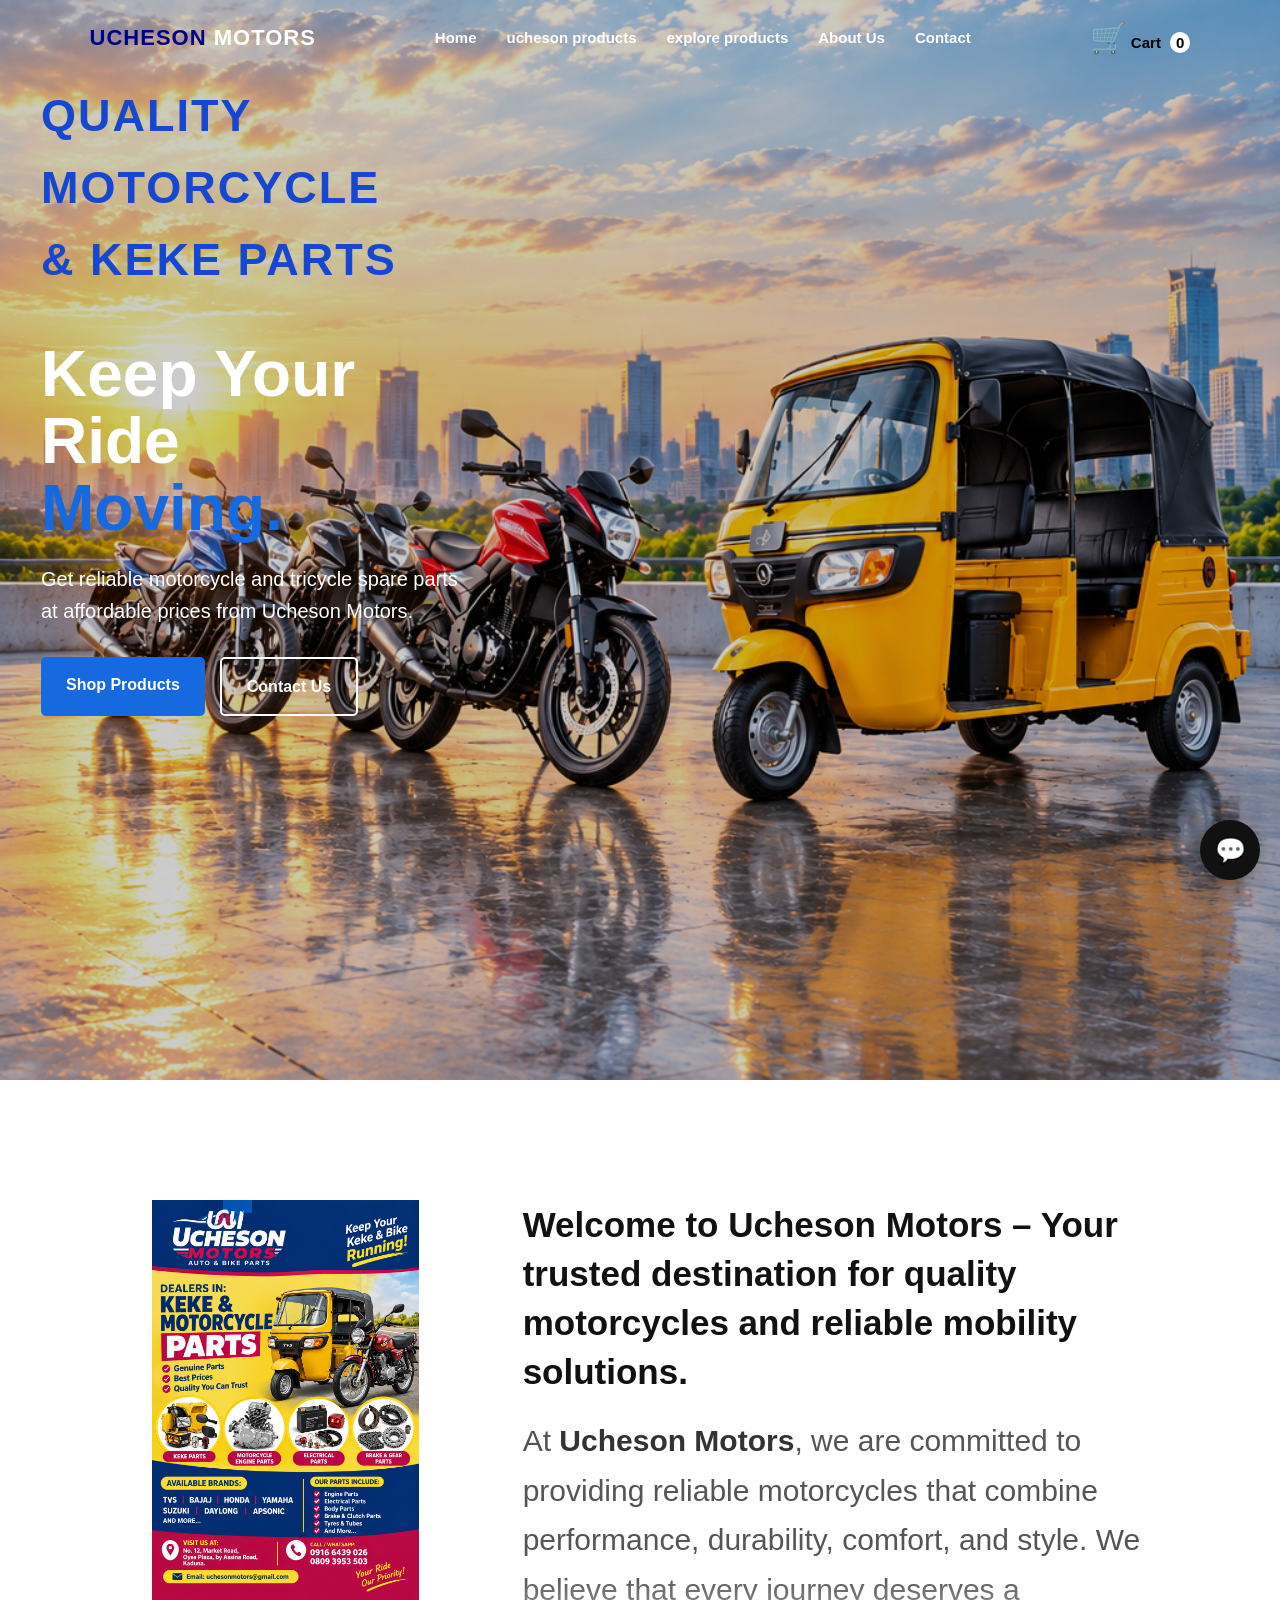
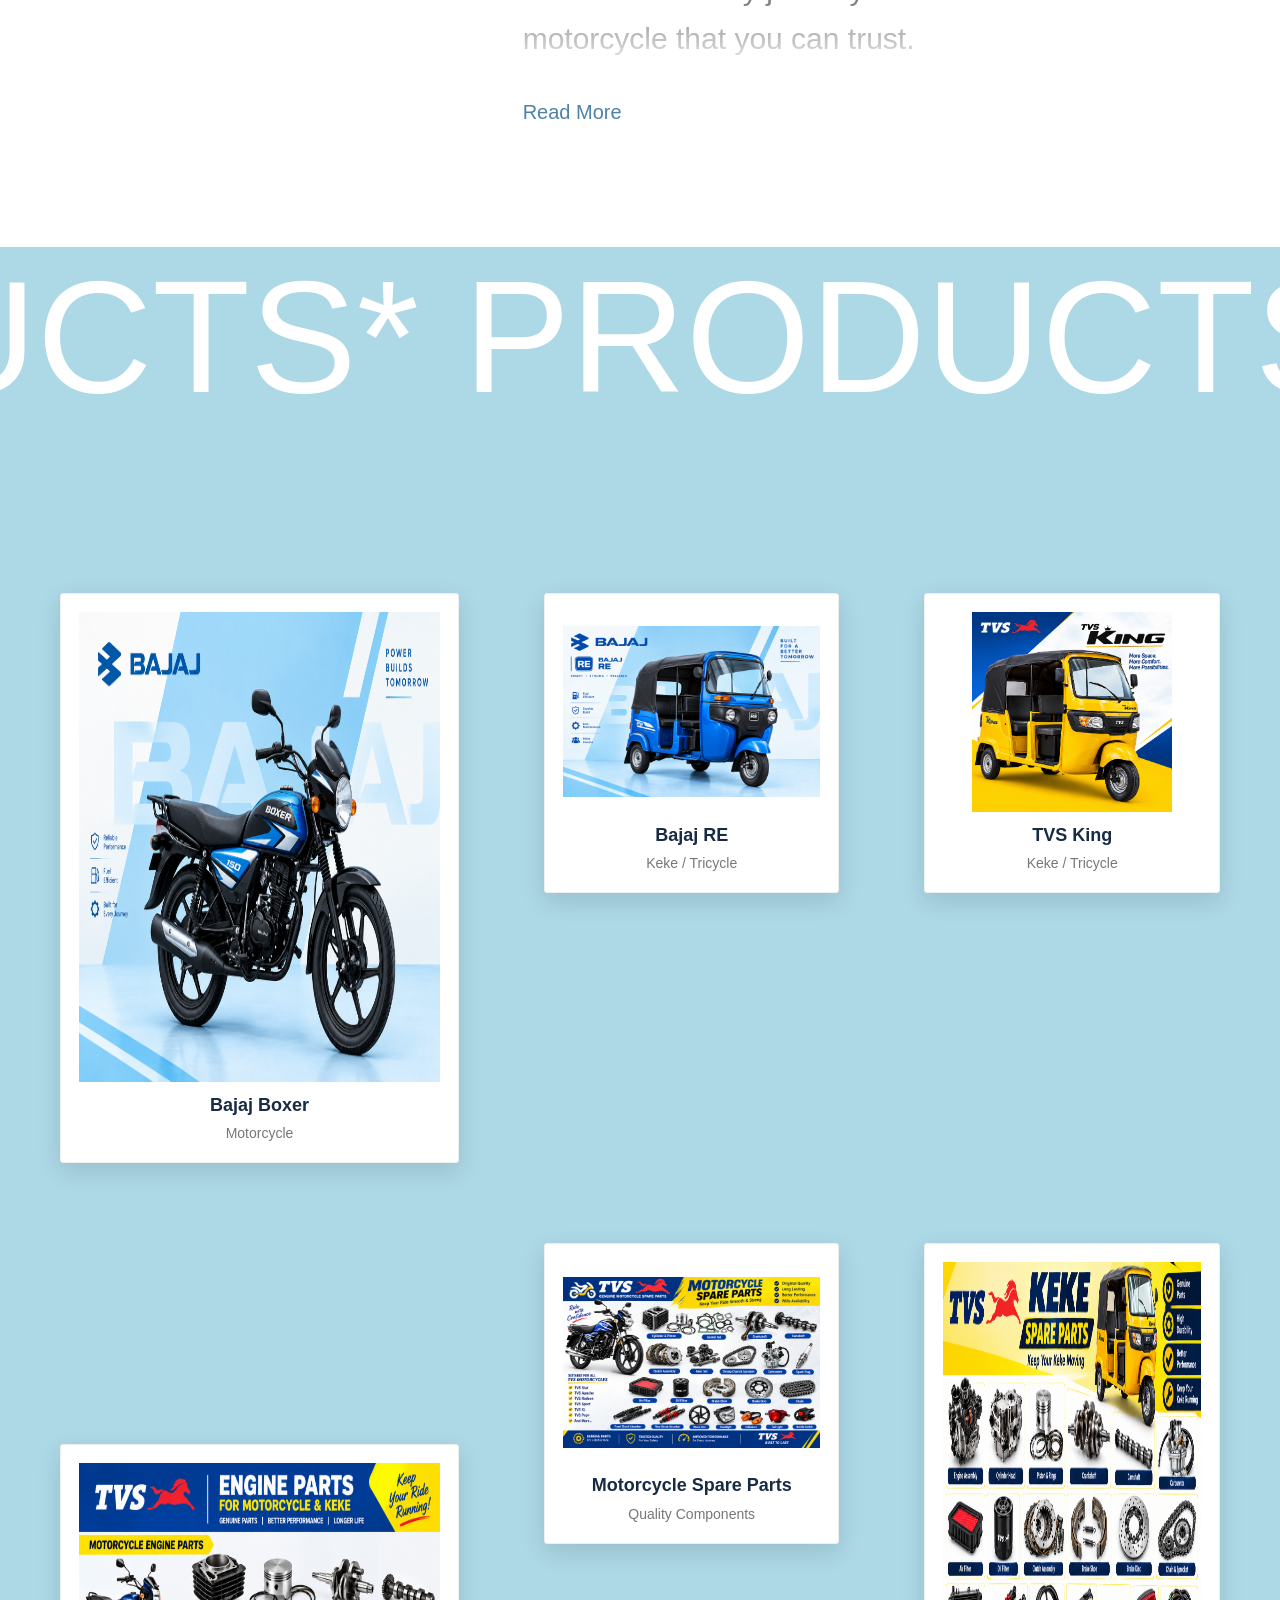
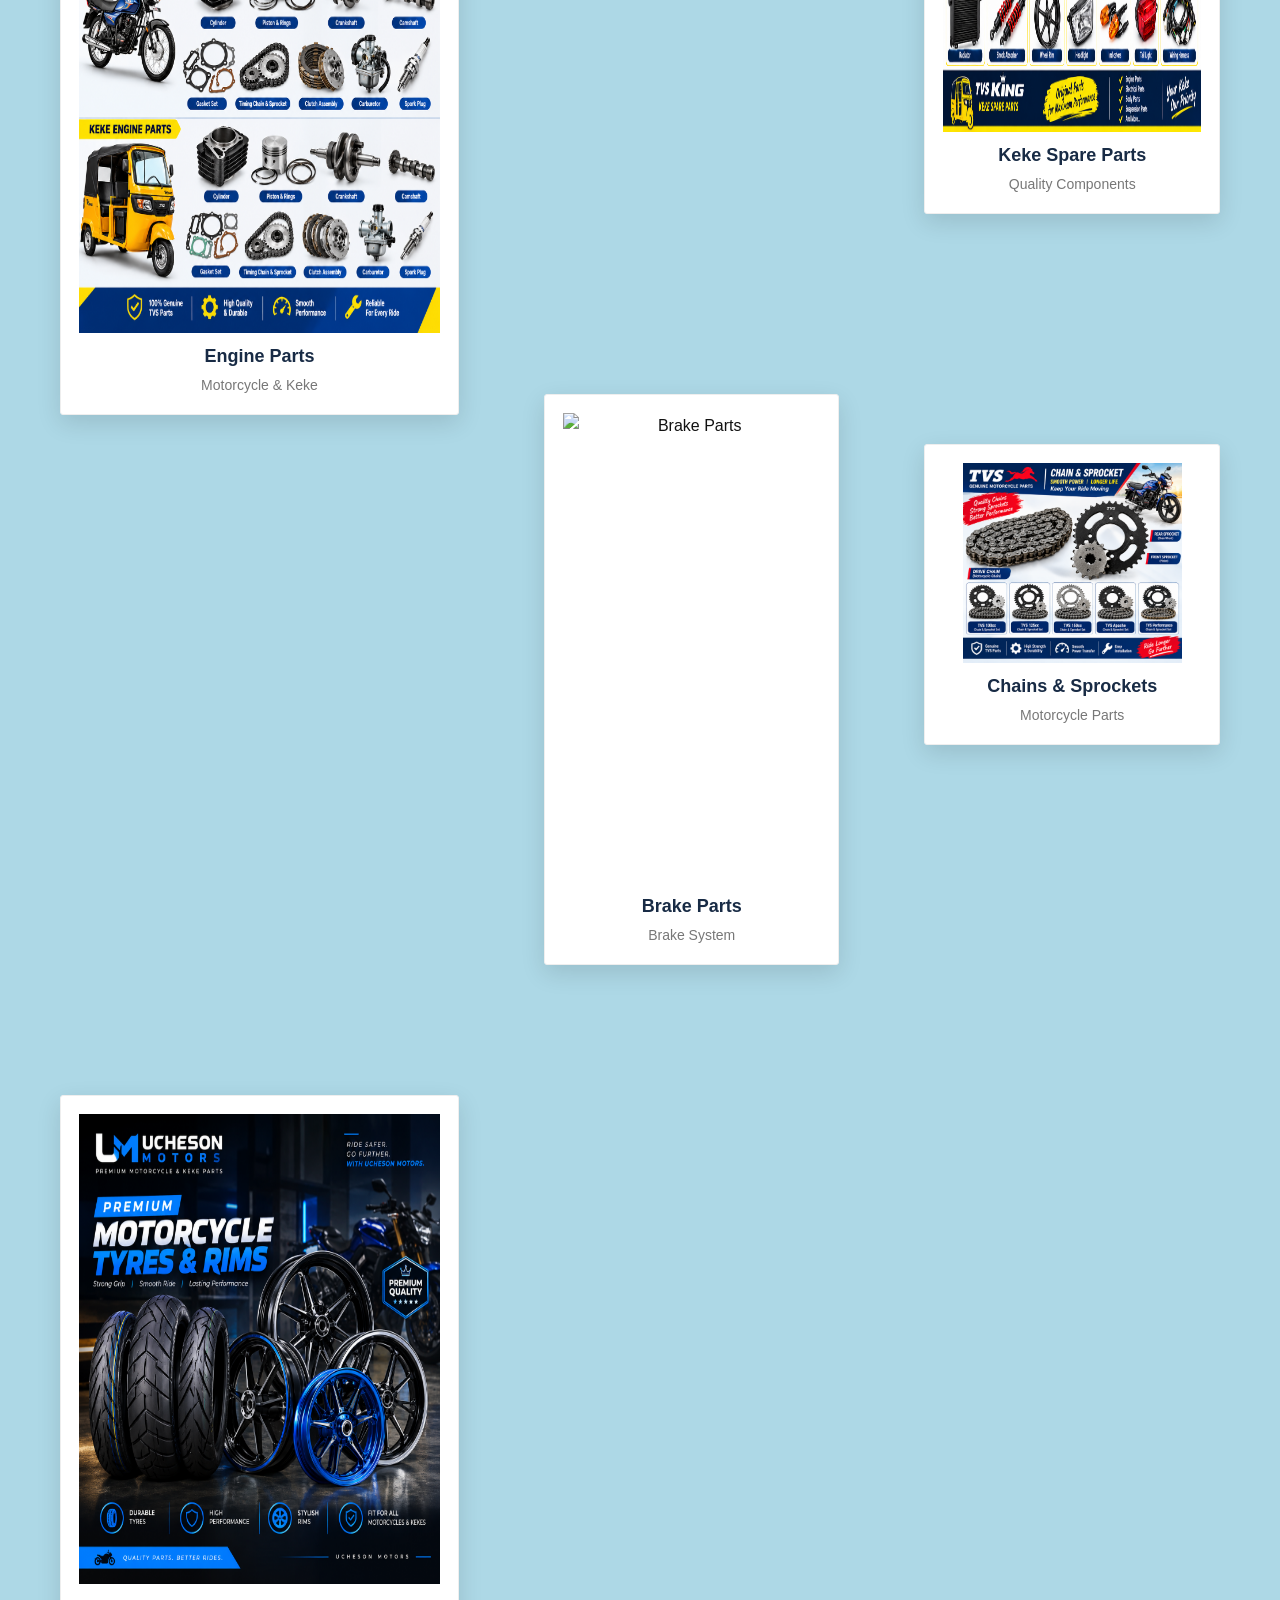
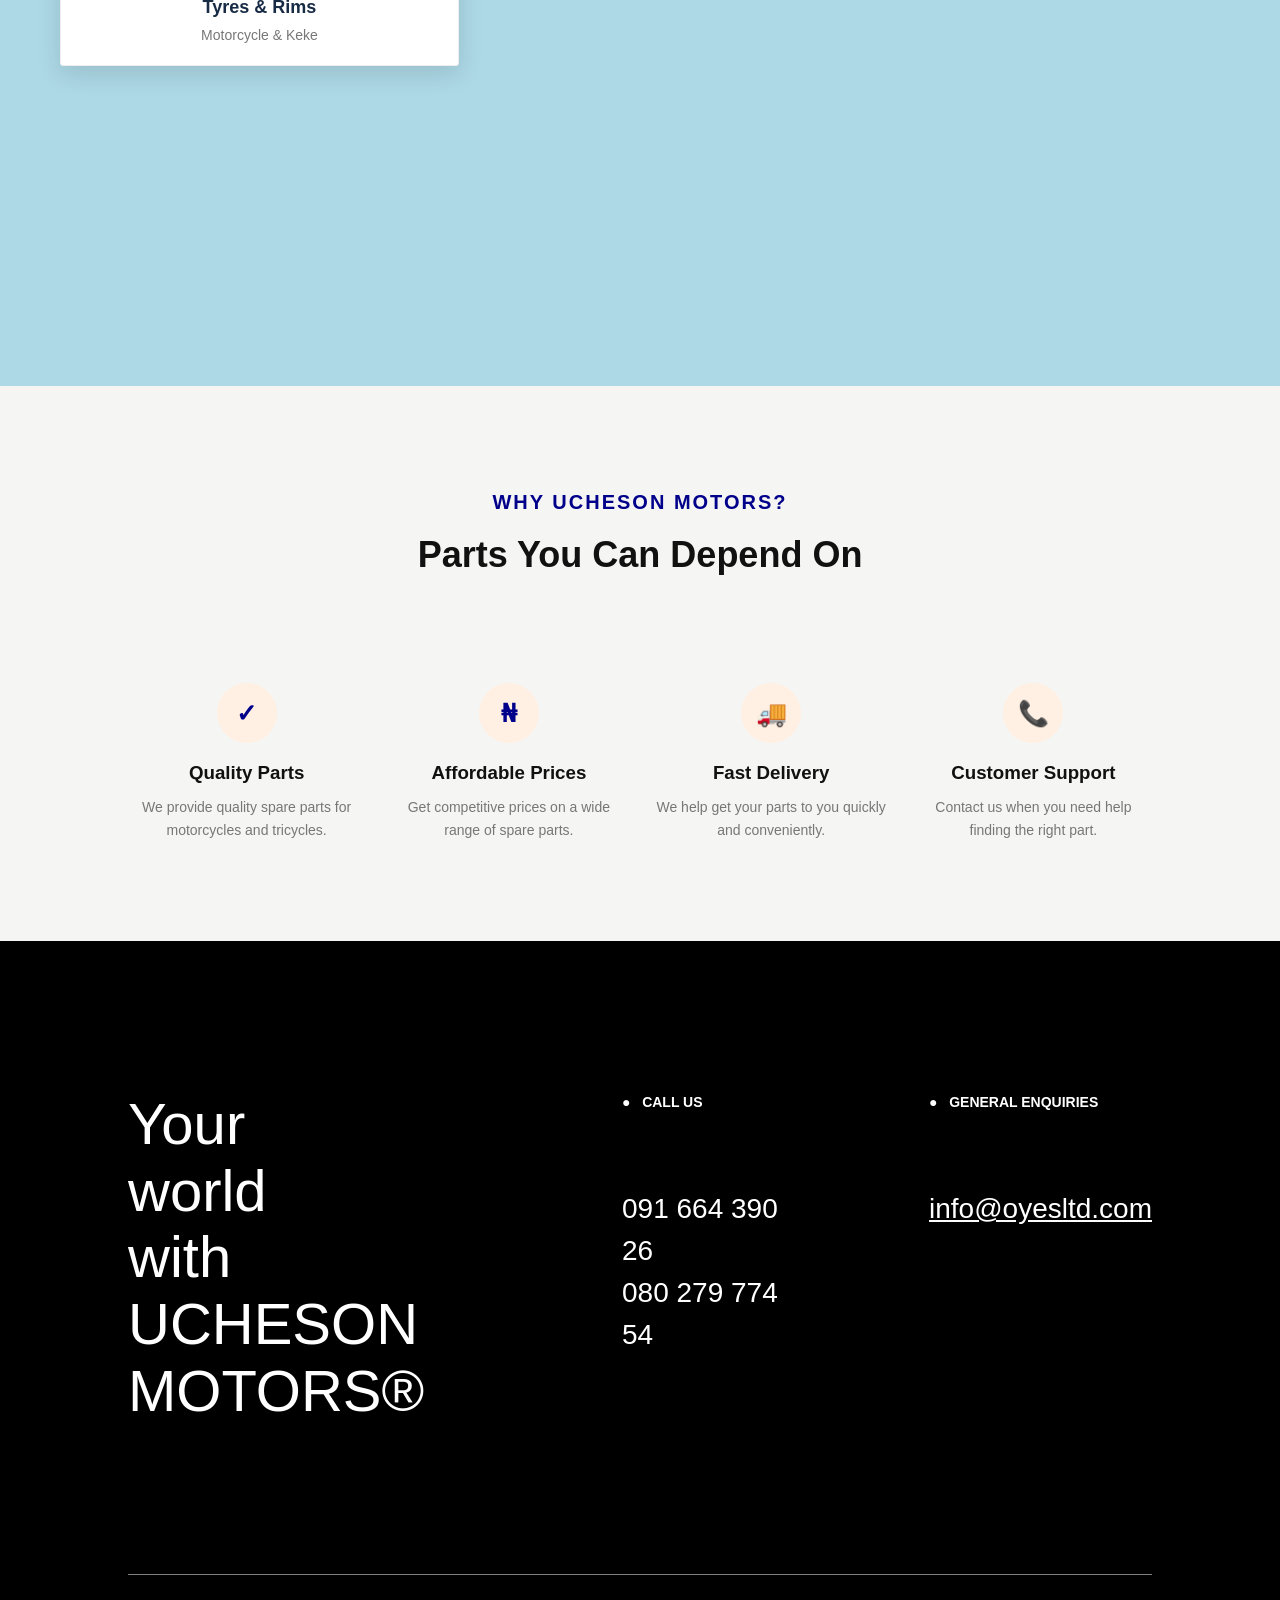
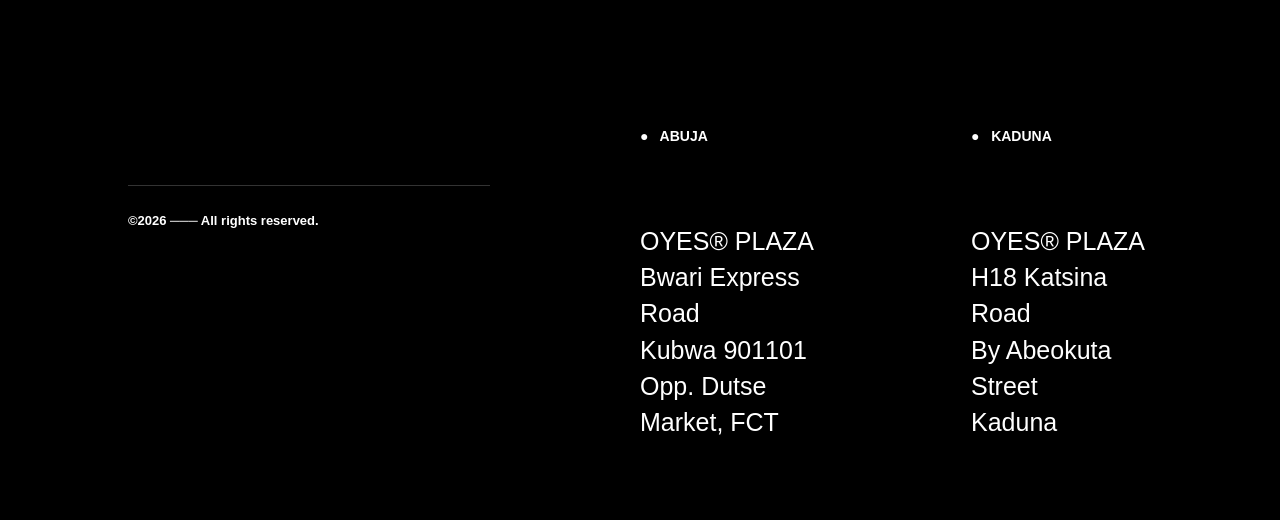
==== commit bee5b643: "added new images and video data" ====
--- a/index.html
+++ b/index.html
@@ -193,8 +193,7 @@
 
 
 <section class="products-section">
-    <h1 class="products-title">Products* Products* Products* Products* Products* Products* Products* Products* Products*</h1>
-
+    <h1 class="products-title"> PRODUCTS* PRODUCTS* PRODUCTS* PRODUCTS*</h1>
     <div class="products-container">
 
         <!-- PRODUCT 1 - LARGE -->
@@ -253,7 +252,7 @@
 
         <!-- PRODUCT 7 - SMALL -->
         <div class="product-card product-large brake-parts">
-            <img src="images/breake parts.png" alt="Brake Parts">
+            <img src="images/break part system.png" alt="Brake Parts">
 
             <h3>Brake Parts</h3>
             <p>Brake System</p>
@@ -271,7 +270,7 @@
 
         <!-- PRODUCT 9 - LARGE -->
         <div class="product-card product-large tyres-rims">
-            <img src="images/TVS  mahins.png" alt="Motorcycle and Keke Tyres">
+            <img src="images/tyres and rims.png" alt="Motorcycle and Keke Tyres">
 
             <h3>Tyres & Rims</h3>
             <p>Motorcycle & Keke</p>
--- a/style.css
+++ b/style.css
@@ -2031,5 +2031,49 @@
         align-items: flex-start;
     }
 }
-
-
+/* ==========================================================================
+   TARGETED MOBILE FIX (Only activates on screens 768px wide or smaller)
+   ========================================================================== */
+@media screen and (max-width: 768px) {
+
+  /* 1. Force the parent layout container to stack cards top-to-bottom instead of side-by-side */
+  main, body, [class*="container"], [class*="wrapper"], [class*="main"], [class*="content"] {
+    display: flex !important;
+    flex-direction: column !important; 
+    align-items: center !important;
+    width: 100% !important;
+    max-width: 100% !important;
+    padding: 10px !important;
+    box-sizing: border-box !important;
+  }
+
+  /* 2. Force the three white text columns to break out and stretch comfortably wide */
+  div, section, article, [class*="col"], [class*="card"], [class*="box"] {
+    /* If an element has a white background or text columns, expand it */
+    if-has-sibling { display: block; } 
+    
+    /* These force the squished white columns to go wide */
+    width: 90% !important; 
+    max-width: 420px !important;
+    min-width: 0 !important;
+    
+    /* This completely stops them from stretching vertically like long sticks */
+    height: auto !important; 
+    min-height: unset !important;
+    
+    /* Spacing fixes */
+    margin: 15px auto !important;
+    padding: 25px 20px !important;
+    box-sizing: border-box !important;
+    float: none !important;
+  }
+
+  /* 3. Adjust the text layout inside so it doesn't break into single letters */
+  h1, h2, h3, p, a, span {
+    word-break: normal !important;
+    overflow-wrap: break-word !important;
+    white-space: normal !important;
+    text-align: center !important;
+  }
+}
+
